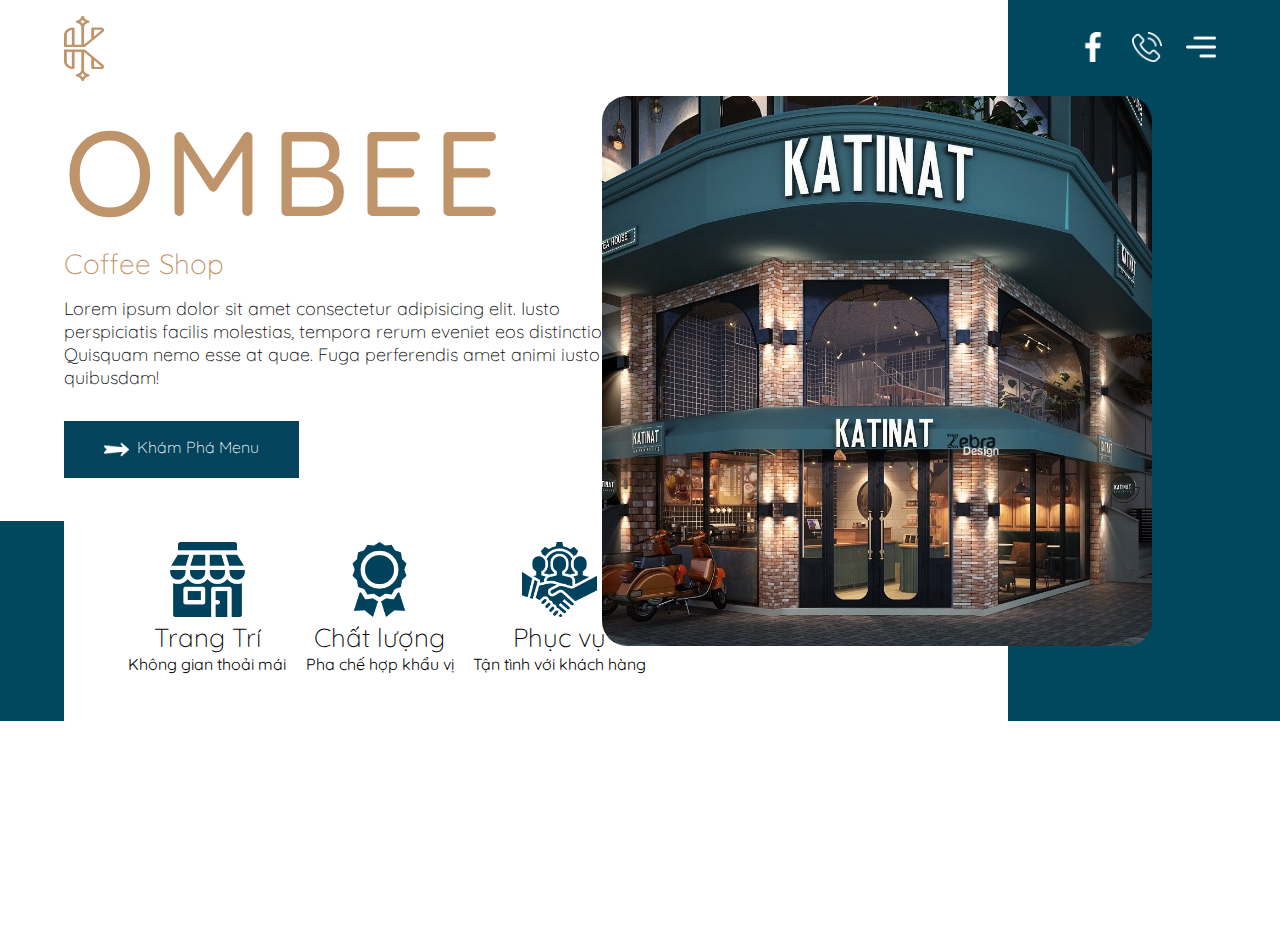
==== index.html @ 7abdf87f "update" ====
<!DOCTYPE html>
<html lang="en">
  <head>
    <meta charset="UTF-8" />
    <meta http-equiv="X-UA-Compatible" content="IE=edge" />
    <meta name="viewport" content="width=device-width, initial-scale=1.0" />
    <title>Ombee: Trang Chủ</title>
    <link
      rel="shortcut icon"
      href="./assets/icon-ombee.png"
      type="image/x-icon"
    />
    <link rel="preconnect" href="https://fonts.googleapis.com" />
    <link rel="preconnect" href="https://fonts.gstatic.com" crossorigin />
    <link
      href="https://fonts.googleapis.com/css2?family=Quicksand:wght@300;400;500;700&display=swap"
      rel="stylesheet"
    />
    <link rel="stylesheet" href="index.css" />
    <script src="./logic/shareScript.js"></script>
    <script>
      function myFunction() {
        loadScript("./share/header.html", "header");
      }
    </script>
  </head>
  <body onload="myFunction()">
    <div id="header"></div>
    <div class="root">
      <div class="bg-color-fk"></div>
      <div class="bg-color-fk-corner"></div>
      <div class="bg-product-circle"></div>
      <div class="section-content-banner">
        <div class="text-ombee">OMBEE</div>
        <div class="text-ombee-sub">Coffee Shop</div>
        <div class="text-ombee-body">
          Lorem ipsum dolor sit amet consectetur adipisicing elit. Iusto
          perspiciatis facilis molestias, tempora rerum eveniet eos distinctio
          qui! Quisquam nemo esse at quae. Fuga perferendis amet animi iusto qui
          quibusdam!
        </div>
        <div class="d-flex mt-2">
          <div class="btn-main d-flex">
            <img class="icon-ombee-explore" src="./assets/arrow-right.png" alt="">
            &nbsp;&nbsp;
            <div>Khám Phá Menu</div>
          </div>
        </div>
        <div class="section-marketing-banner">
          <div class="group-marketing-banner">
            <div class="box-marketing-banner">
              <div class="icon-marketing-banner"><img src="./assets/shop.png"></div>
              <div class="text-marketing-banner">Trang Trí</div>
              <div>Không gian thoải mái</div>
            </div>
            <div class="box-marketing-banner">
              <div class="icon-marketing-banner"><img src="./assets/medal.png"></div>
              <div class="text-marketing-banner">Chất lượng</div>
              <div>Pha chế hợp khẩu vị</div>
            </div>
            <div class="box-marketing-banner">
              <div class="icon-marketing-banner"><img src="./assets/team.png"></div>
              <div class="text-marketing-banner">Phục vụ</div>
              <div>Tận tình với khách hàng</div>
            </div>
          </div>
        </div>
      </div>
    </div>
    <div id="footer"></div>
  </body>
</html>
---- index.css ----
@import './share/header.css';
@import './share/share.css';

body {
    margin: 0;
    font-family: 'Quicksand', sans-serif;
}

.root {
    position: relative;
    height: 721px;
}

.bg-color-fk {
    position: absolute;
    top: 0;
    right: 0;
    width: 272px;
    height: 100%;
    background: #00485E;
}

.bg-color-fk-corner {
    position: absolute;
    bottom: 0;
    width: 64px;
    height: 200px;
    background: #00485E;
}

.bg-product-circle {
    position: absolute;
    top: 6rem;
    right: 8rem;
    background-image: url(./assets/bg-banner-circle.jpg);
    background-repeat: no-repeat;
    background-size: cover;
    background-position: center;
    width: 550px;
    height: 550px;
    border-radius: 25px;
}

.section-content-banner {
    padding: 6rem 4rem 0 4rem;
}

.section-content-banner .text-ombee {
    color: #BF946A;
    font-size: 120px;
    font-weight: 500;
    letter-spacing: .5rem;
}

.section-content-banner .text-ombee-sub {
    color: #BF946A;
    font-size: 28px;
    font-weight: 300;
}

.section-content-banner .text-ombee-body {
    margin-top: 1rem;
    width: 50%;
    font-size: 18px;
    font-weight: 300;
}

.icon-ombee-explore {
    width: 25px;
    height: 25px;
}

.section-marketing-banner {
    width: 45%;
    height: 400px;
    margin-top: 4rem;
    margin-left: 4rem;
}

.section-marketing-banner .group-marketing-banner {
    display: flex;
    justify-content: space-between;
    flex-wrap: wrap;
}

.section-marketing-banner .box-marketing-banner {
    text-align: center;
}

.section-content-banner .text-marketing-banner {
    font-size: 26px;
    font-weight: 300;
}

.icon-marketing-banner img {
    width: 75px;
}

@media only screen and (max-width: 1440px) {

}

@media only screen and (max-width: 1024px) {

}

@media only screen and (max-width: 768px) {

}

@media only screen and (max-width: 450px) {
    .bg-color-fk {
        width: 156px;
    }
}
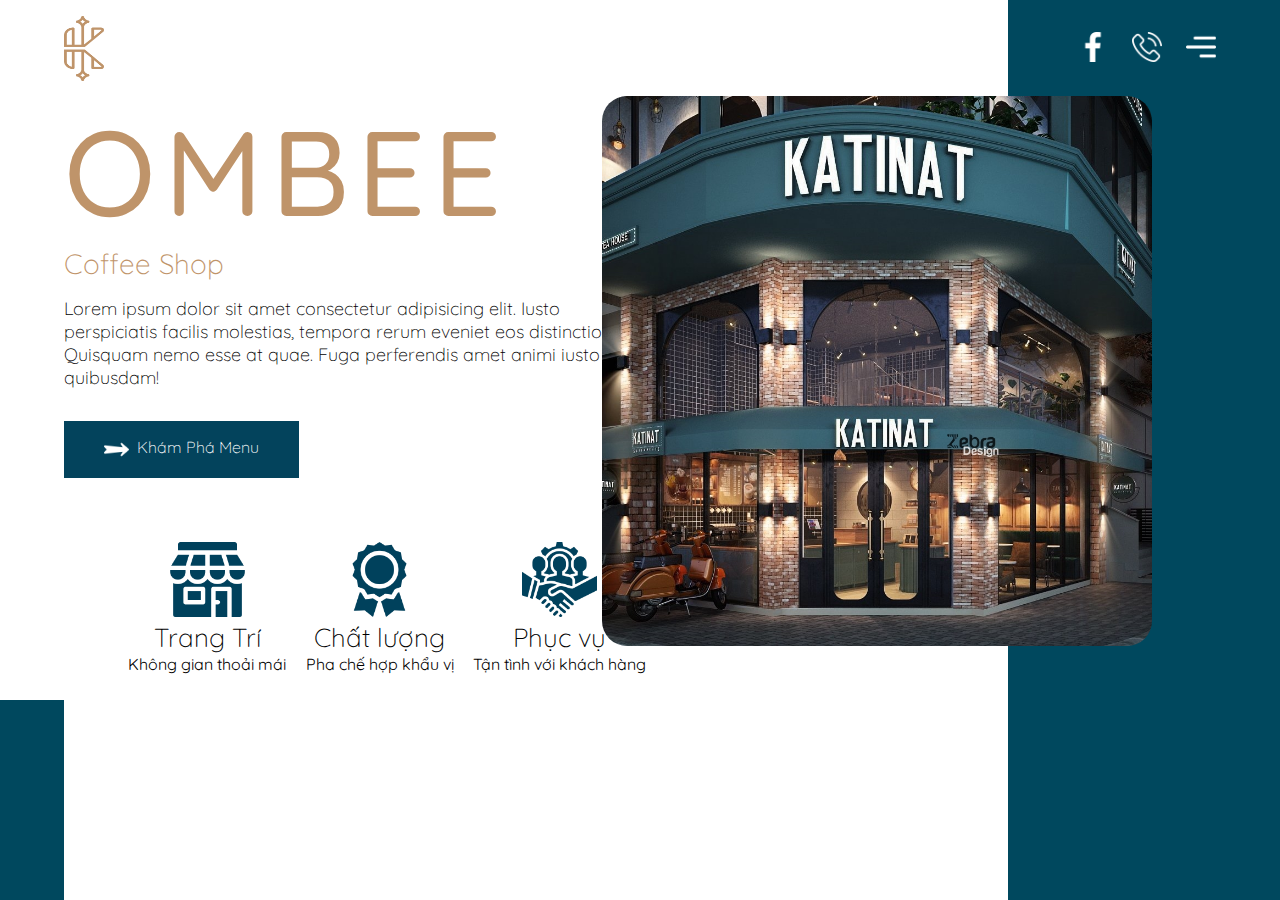
==== commit e5e46c14: "update" ====
--- a/index.html
+++ b/index.html
@@ -67,6 +67,5 @@
         </div>
       </div>
     </div>
-    <div id="footer"></div>
   </body>
 </html>
--- a/index.css
+++ b/index.css
@@ -8,7 +8,7 @@
 
 .root {
     position: relative;
-    height: 721px;
+    min-height: 100vh
 }
 
 .bg-color-fk {
@@ -72,7 +72,6 @@
 
 .section-marketing-banner {
     width: 45%;
-    height: 400px;
     margin-top: 4rem;
     margin-left: 4rem;
 }
@@ -92,7 +91,14 @@
     font-weight: 300;
 }
 
+/* .icon-marketing-banner {
+    width: 75px;
+    height: 75px;
+} */
+
 .icon-marketing-banner img {
+    /* width: 100%;
+    height: auto; */
     width: 75px;
 }
 
@@ -101,7 +107,25 @@
 }
 
 @media only screen and (max-width: 1024px) {
+    .bg-product-circle {
+        top: 8rem;
+        width: 400px;
+        height: 400px;
+    }
 
+    .section-content-banner .text-ombee {
+        font-size: 100px;
+    }
+
+    .section-content-banner .text-ombee-body {
+        width: 45%;
+        font-size: 16px;
+    }
+
+    .section-marketing-banner {
+        width: 60%;
+        margin-top: 6rem;
+    }
 }
 
 @media only screen and (max-width: 768px) {
